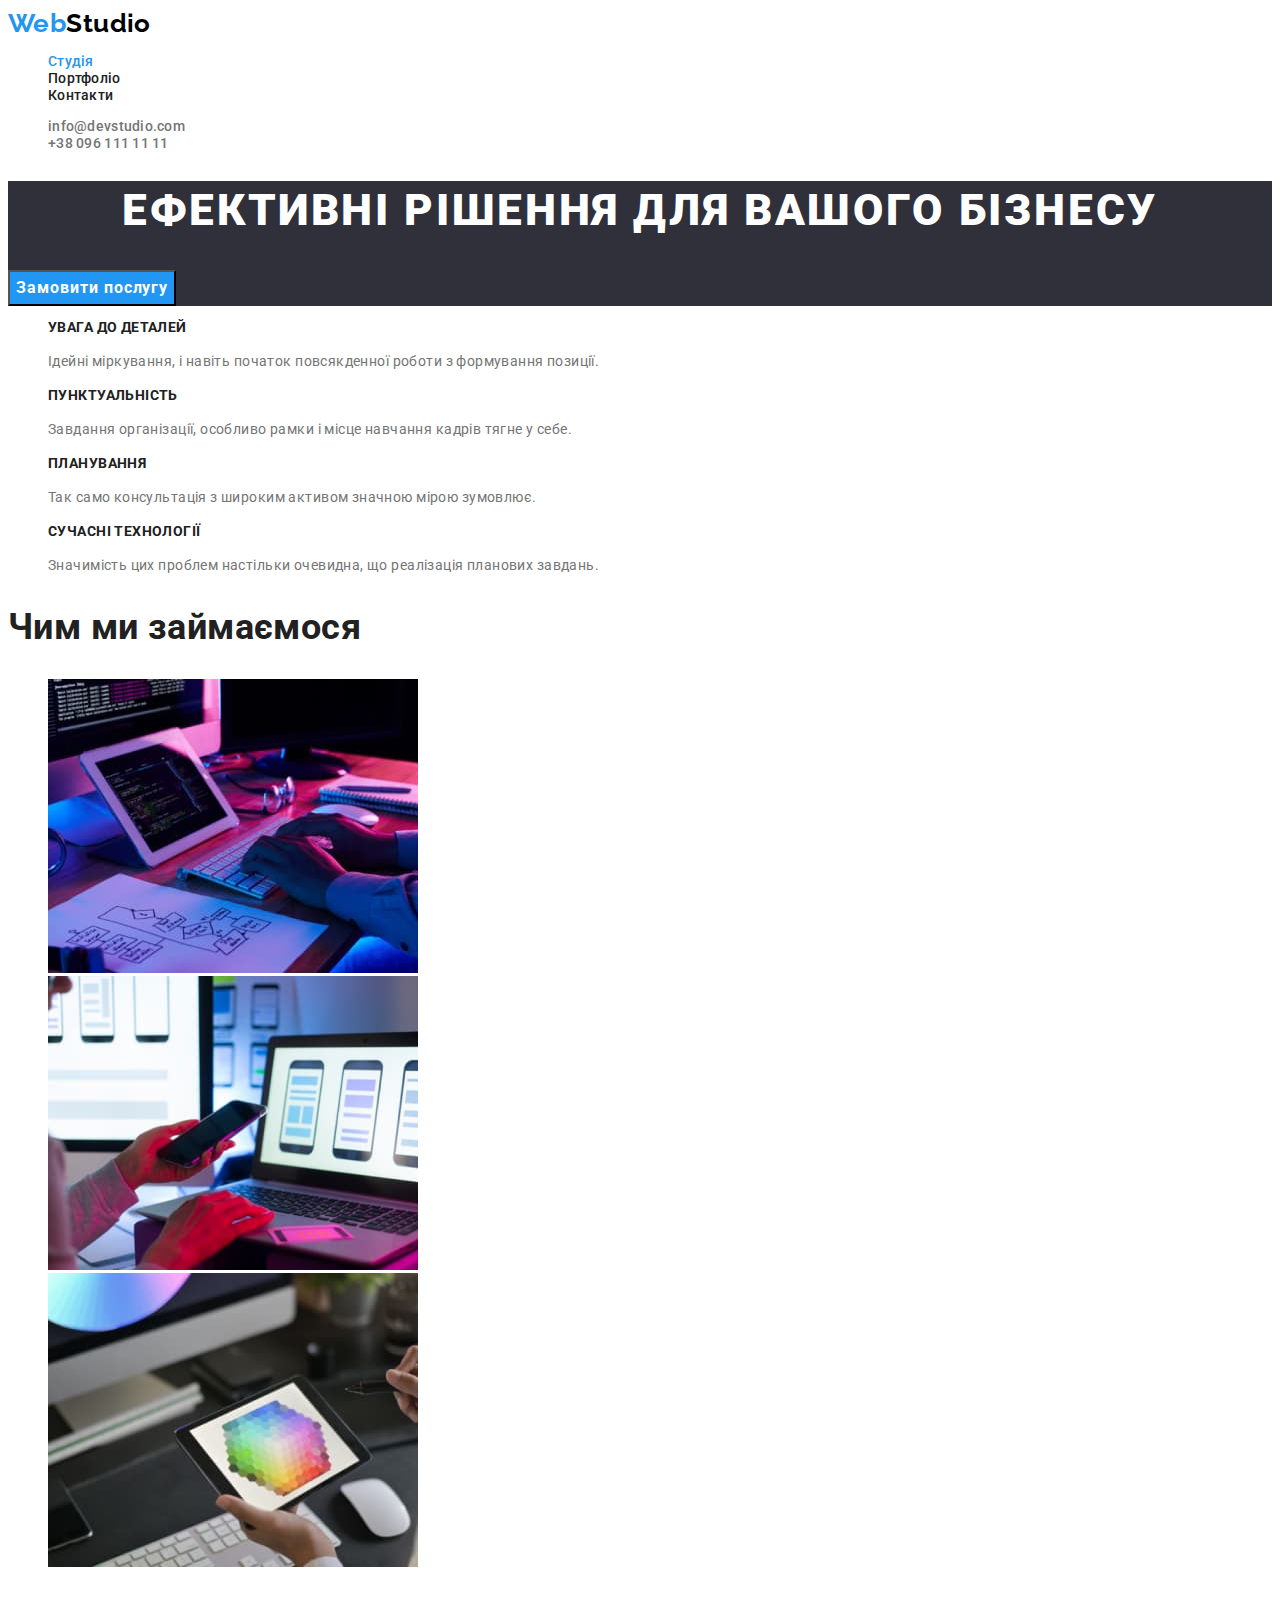
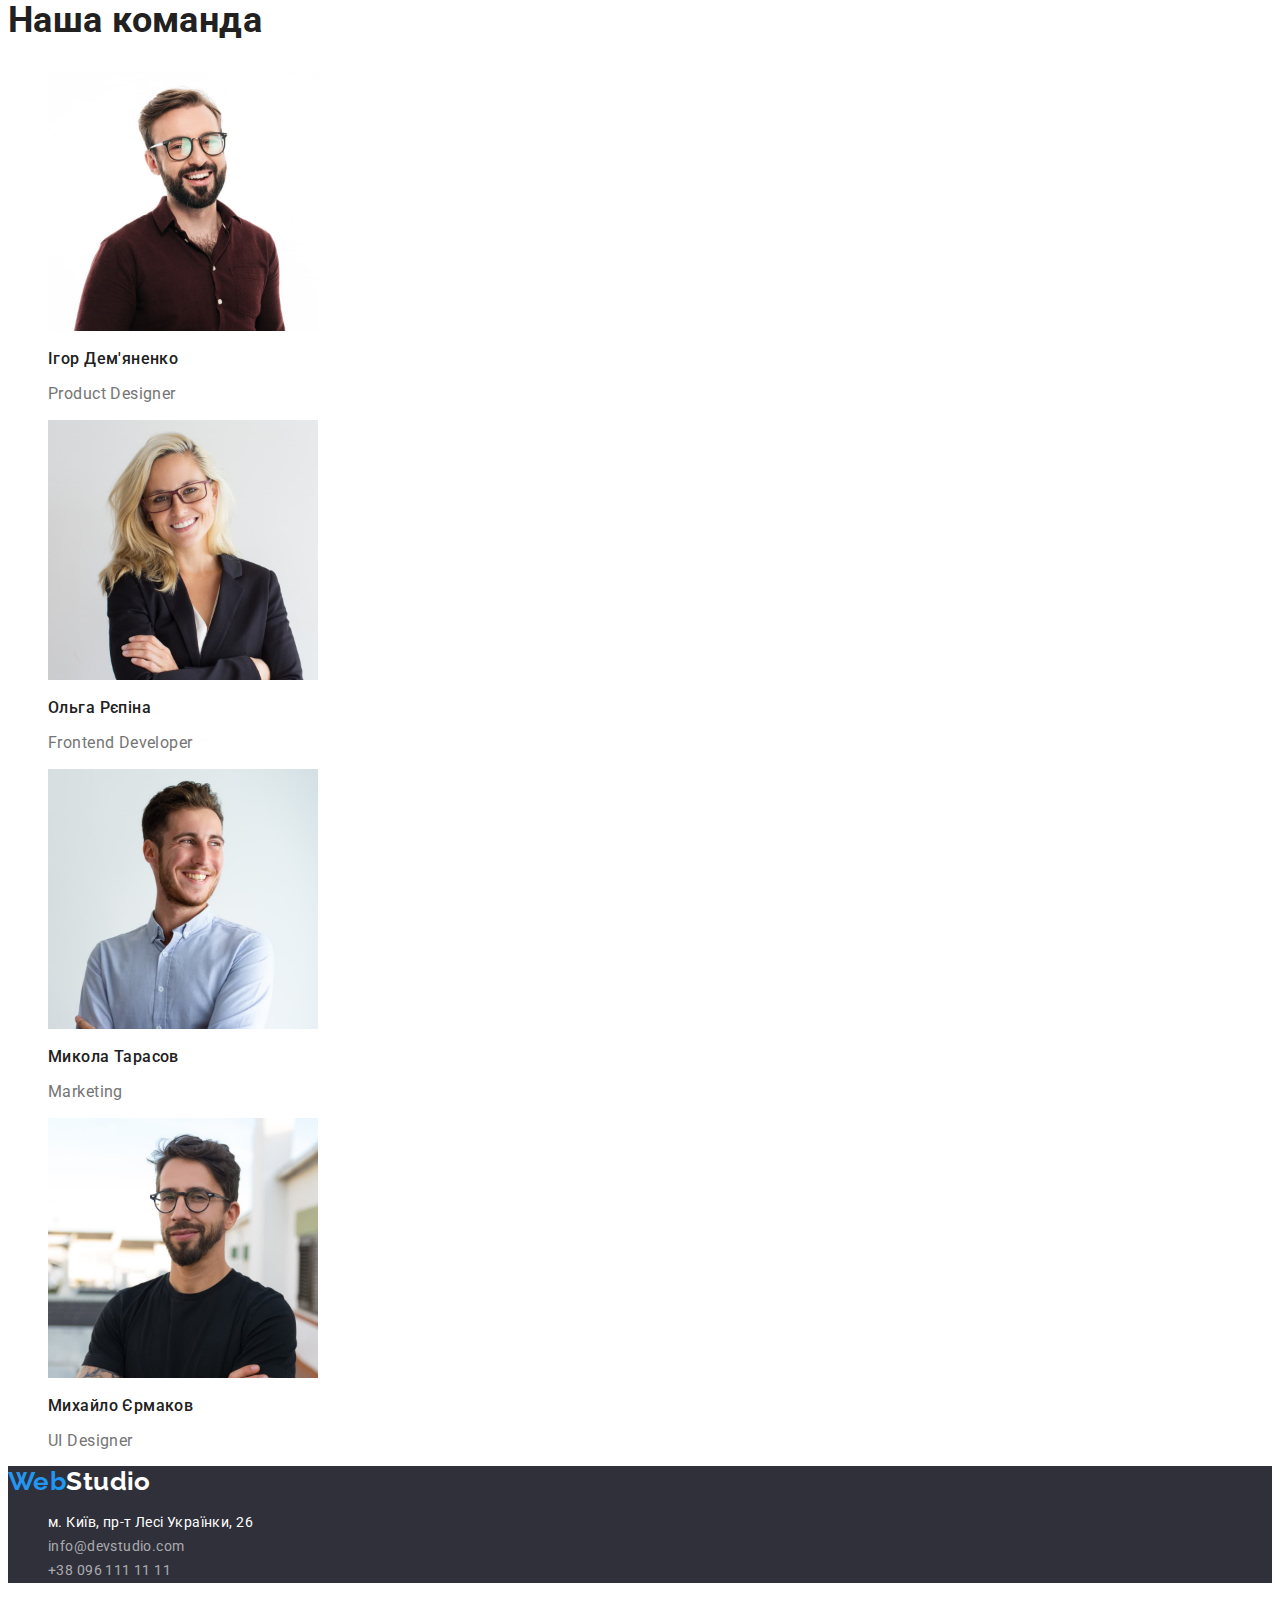
==== index.html @ 8589fad4 "first commit" ====
<!DOCTYPE html>
<html lang="uk">
<head>
    <meta charset="UTF-8">
    <meta http-equiv="X-UA-Compatible" content="IE=edge">
    <meta name="viewport" content="width=device-width, initial-scale=1.0">
    <link rel="preconnect" href="https://fonts.googleapis.com">
    <link rel="preconnect" href="https://fonts.gstatic.com" crossorigin>
    <link href="https://fonts.googleapis.com/css2?family=Raleway:wght@700&family=Roboto:wght@400;500;700;900&display=swap" rel="stylesheet">
    <title>WebStudio</title>
    <link rel="stylesheet" href="./css/styles.css"/> 
</head>
<body>
    <!--Header-->
    <header>
        <a href="./index.html" class="logo">
            Web<span class="logo-part">Studio</span>
        </a>
        <nav>
            <ul class="site-nav">
                <li><a href="./index.html" class="link current">Студія</a></li>
                <li><a href="./portfolio.html">Портфоліо</a></li>
                <li><a href="#">Контакти</a></li>
            </ul>
        </nav>
            <ul>
                <li><a href="mailto:info@devstudio.com" class="contacts">info@devstudio.com</a></li>
                <li><a href="tel:+380961111111" class="contacts">+38 096 111 11 11</a></li>
            </ul>
    </header>
    <main>
    <!--Hero section-->
        <section class="hero-section">
            <h1 class="hero-title">Ефективні рішення для вашого бізнесу</h1>
            <button type="button" class="hero-button">Замовити послугу</button>
        </section>
    <!--Benefits-->
        <section>
            <h2 class="visually-hidden">Переваги</h2>
            <ul class="main-list">
                <li>
                    <h3 class="main-chapter">УВАГА ДО ДЕТАЛЕЙ</h3>
                    <p class="main-paragraphs">Ідейні міркування, і навіть початок повсякденної роботи з формування позиції.</p>
                </li>
                <li>
                    <h3 class="main-chapter">ПУНКТУАЛЬНІСТЬ</h3>
                    <p class="main-paragraphs">Завдання організації, особливо рамки і місце навчання кадрів тягне у себе.</p>
                </li>
                <li>
                    <h3 class="main-chapter">ПЛАНУВАННЯ</h3>
                    <p class="main-paragraphs">Так само консультація з широким активом значною мірою зумовлює.</p>
                </li>
                <li>
                    <h3 class="main-chapter">СУЧАСНІ ТЕХНОЛОГІЇ</h3>
                    <p class="main-paragraphs">Значимість цих проблем настільки очевидна, що реалізація планових завдань.</p>
                </li>
            </ul>
        </section>
    <!--About-->
        <section>
            <h2 class="main-titles">Чим ми займаємося</h2>
            <ul>
                <li>
                    <img src="./images/box1.jpg" alt="Фото роботи за ноутбуком 1" width="370" height="294"/>
                </li>
                <li>
                    <img src="./images/box2.jpg" alt="Фото роботи за ноутбуком 2" width="370" height="294"/>
                </li>
                <li>
                    <img src="./images/box3.jpg" alt="Фото роботи за ноутбуком 3" width="370" height="294"/>
                </li>
            </ul>
        </section>
    <!--Our team-->
        <section>
            <h2 class="main-titles">Наша команда</h2>
            <ul>
                <li>
                    <img src="./images/img.jpg" alt="Фото Ігоря" width="270" height="260">
                    <h3 class="names">Ігор Дем'яненко</h3>
                    <p class="description">Product Designer</p>
                </li>
                <li>
                    <img src="./images/img1.jpg" alt="Фото Ольги" width="270" height="260">
                    <h3 class="names">Ольга Рєпіна</h3>
                    <p class="description">Frontend Developer</p>
                </li>
                <li>
                    <img src="./images/img2.jpg" alt="Фото Миколи" width="270" height="260">
                    <h3 class="names">Микола Тарасов</h3>
                    <p class="description">Marketing</p>
                </li>
                <li>
                    <img src="./images/img3.jpg" alt="Фото Михайла" width="270" height="260">
                    <h3 class="names">Михайло Єрмаков</h3>
                    <p class="description">UI Designer</p>
                </li>
            </ul>
        </section>
    </main>
<!--Footer-->
    <footer class="footer">
        <a href="./index.html" class="logo">
            Web<span class="logo-footer">Studio</span>
        </a>
        <address>
            <ul>
                <li>
                    <a 
                        href="https://goo.gl/maps/TRqqrXZ8RcxZsatw5"
                        target="_blank"
                        rel="noopener noreferrer nofollow"  class="studio-address">
                        м. Київ, пр-т Лесі Українки, 26
                    </a>
                </li>
                <li>
                    <a href="mailto:info@devstudio.com" class="contacts-footer">info@devstudio.com</a>
                </li>
                <li>
                    <a href="tel:+380961111111"  class="contacts-footer">+38 096 111 11 11</a>
                </li>
            </ul>  
        </address>
    </footer>
</body>
</html>
---- css/styles.css ----
/* колір основного тексту #212121 */
/* другий колір тексту #757575 */
/* білий #fff */
/* чорний #000 */
/* акцент #2196F3 */

:root{
    --primary-text-color: #212121;
    --seconday-text-color: #757575;
    --accent-color: #2196F3;
    --letters-color: #fff;
    --logo-color: #000;
    --footer-links-color: rgba(255, 255, 255, 0.6);
    --hero-bg-color: #2F303A;  
    --footer-bg-color: #2F303A;
    --hero-button-color: #188CEB;
    --button-bg-color: #F5F4FA;
}

body{
    font-family: 'Roboto', sans-serif;
    background-color: var(--letters-color);
    color: var(--primary-text-color);
    letter-spacing: 0.03em;
    font-size: 14px;
}

a{
    text-decoration: none;
}

/* Header */

.logo{
    color: var(--accent-color);
    font-family: 'Raleway';
    font-style: normal;
    font-weight: 700;
    font-size: 26px;
    line-height: 1.19;
}

.logo-part{
    color: var(--logo-color)
}

ul{
    list-style: none;
}

/* Site nav */

.site-nav a {
    color: var(--primary-text-color);
    font-weight: 500;
    line-height: 1.14;
    letter-spacing: 0.02em;
}

.site-nav a:hover,.site-nav a:focus{
    color: var(--accent-color);
}

.site-nav .link.current{
    color: var(--accent-color)
}

.contacts{
    color: var(--seconday-text-color);
    font-weight: 500;
    line-height: 1.14;
    letter-spacing: 0.02em;
}

.contacts:hover,.contacts:focus{
    color: var(--accent-color);
}

/* Hero */

/* Додаю колір, щоб було видно білі літери, потім перероблю як треба */
.hero-section{
    background-color: var(--hero-bg-color);   
}

.hero-title{
    color: var(--letters-color);
    font-weight: 900;
    font-size: 44px;
    line-height: 1.36;
    text-align: center;
    letter-spacing: 0.06em;
    text-transform: uppercase;
}

.hero-button{
    color: var(--letters-color);
    background-color: var(--accent-color);
    font-family: inherit;
    font-style: normal;
    font-weight: 700;
    font-size: 16px;
    line-height: 1.87;
    letter-spacing: 0.06em;
    cursor: pointer;
}

.hero-button:hover,.hero-button:focus{
    background-color: var(--hero-button-color);
}

/* Main */

.buttons-list button{
    color: var(--primary-text-color);
    background-color: var(--button-bg-color);
    font-family: inherit;
    font-weight: 500;
    font-size: 16px;
    line-height: 1.62;
    cursor: pointer;
}

.buttons-list button:hover,.buttons-list button:focus{
    background-color: var(--accent-color);
    color: var(--letters-color);
}

.main-chapter{
    color: var(--primary-text-color);
    font-weight: 700;
    font-size: 14px;
    line-height: 1.14;
    text-transform: uppercase;    
}

.main-titles{
    color: var(--primary-text-color);
    font-weight: 700;
    font-size: 36px;
    line-height: 1.16;
}

.main-paragraphs{
    color: var(--seconday-text-color);
    line-height: 1.7;
}

.names{
    color: var(--primary-text-color);
    font-weight: 500;
    font-size: 16px;
    line-height: 1.18;
}

.description{
    color: var(--seconday-text-color);
    font-size: 16px;
    line-height: 1.18;
}

.examples-titles{
    color: var(--primary-text-color);
    font-size: 18px;
    line-height: 2;
    letter-spacing: 0.06em;
}

.examples-paragraphs{
    color: var(--seconday-text-color);
    font-size: 16px;
    line-height: 1.87;
}

/* Footer */

.studio-address{
    color: var(--letters-color);
    line-height: 1.7;
}

.footer{
    background-color: var(--footer-bg-color);
}

address{
    font-style: normal;
}

.logo-footer{
    color: var(--letters-color);
}
 
.studio-address:hover,.studio-address:focus{
    color: var(--accent-color);
}

.contacts-footer{
    color: var(--footer-links-color);
    line-height: 1.7;
}

.contacts-footer:hover,.contacts-footer:focus{
    color: var(--accent-color);
}

.visually-hidden{
    position: absolute;
    white-space: nowrap;
    width: 1px;
    height: 1px;
    overflow: hidden;
    border: 0;
    padding: 0;
    clip: rect(0 0 0 0);
    clip-path: inset(50%);
    margin: -1px;
}
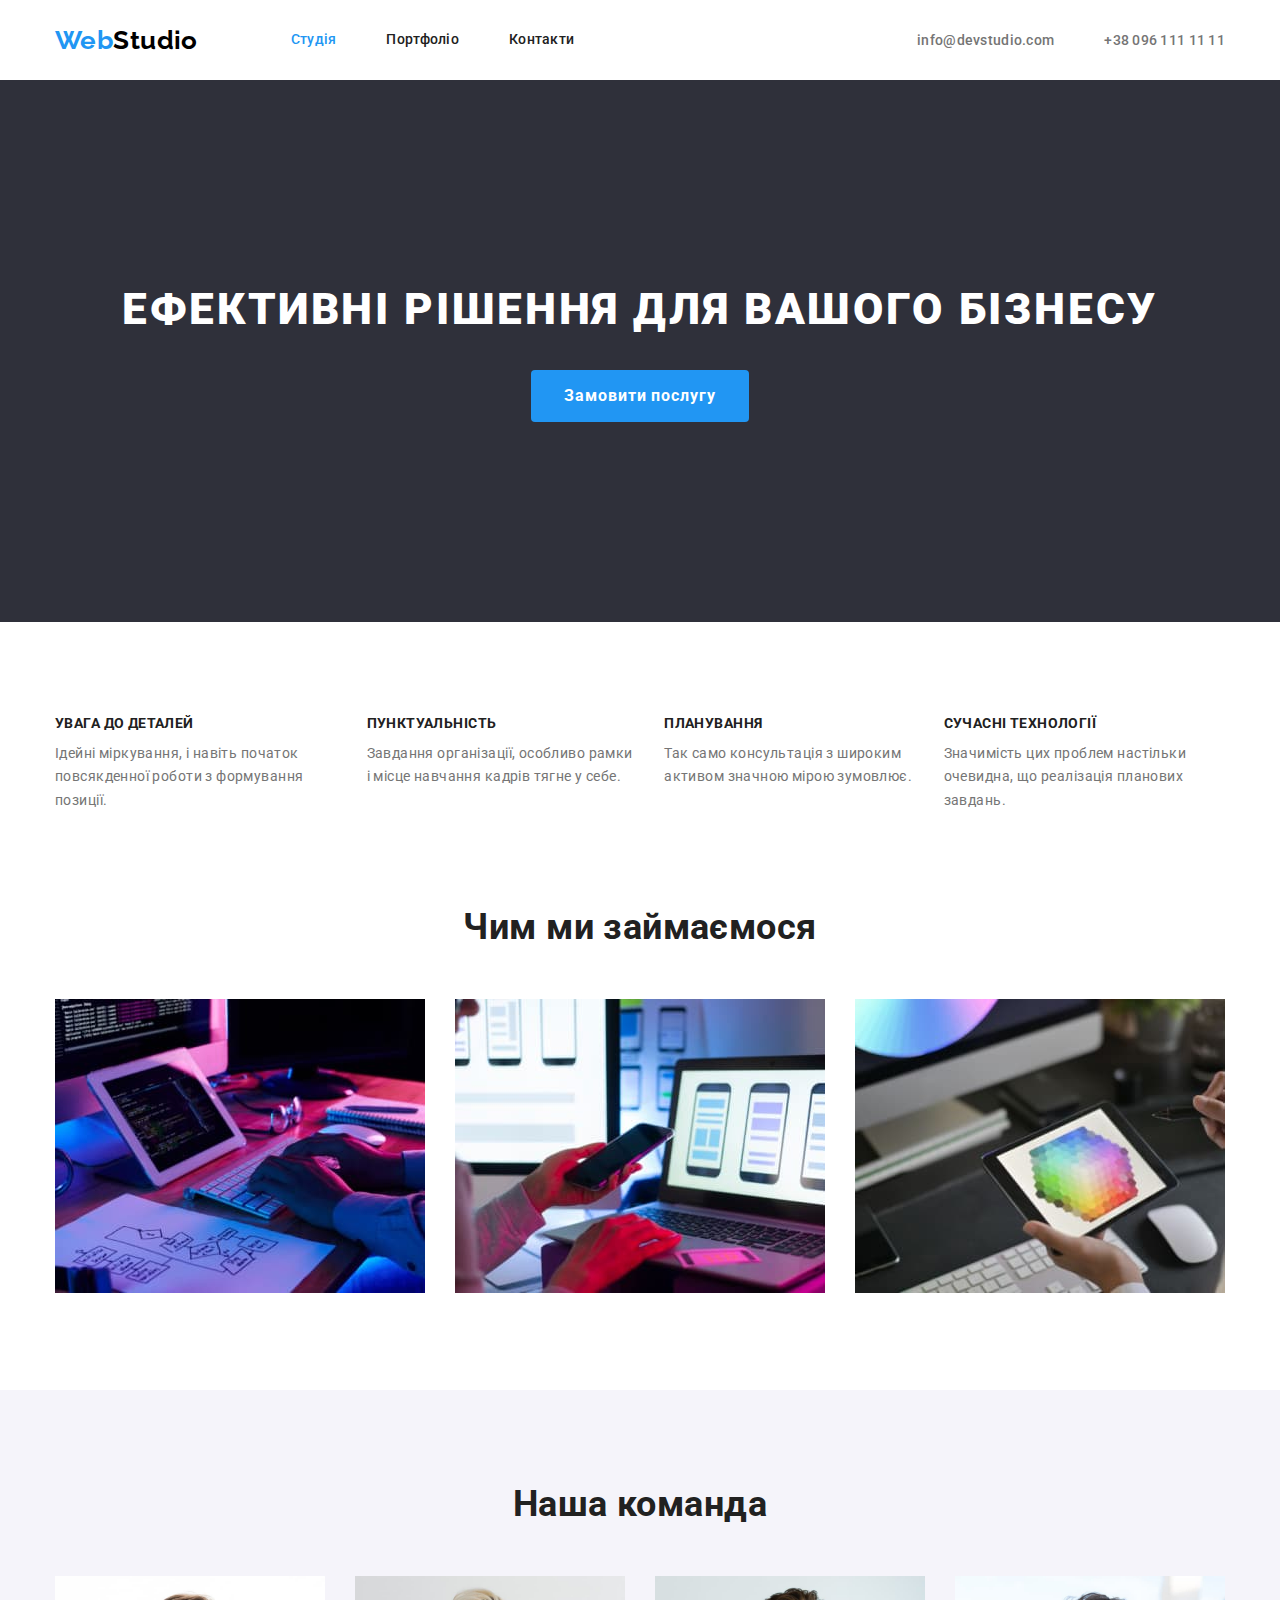
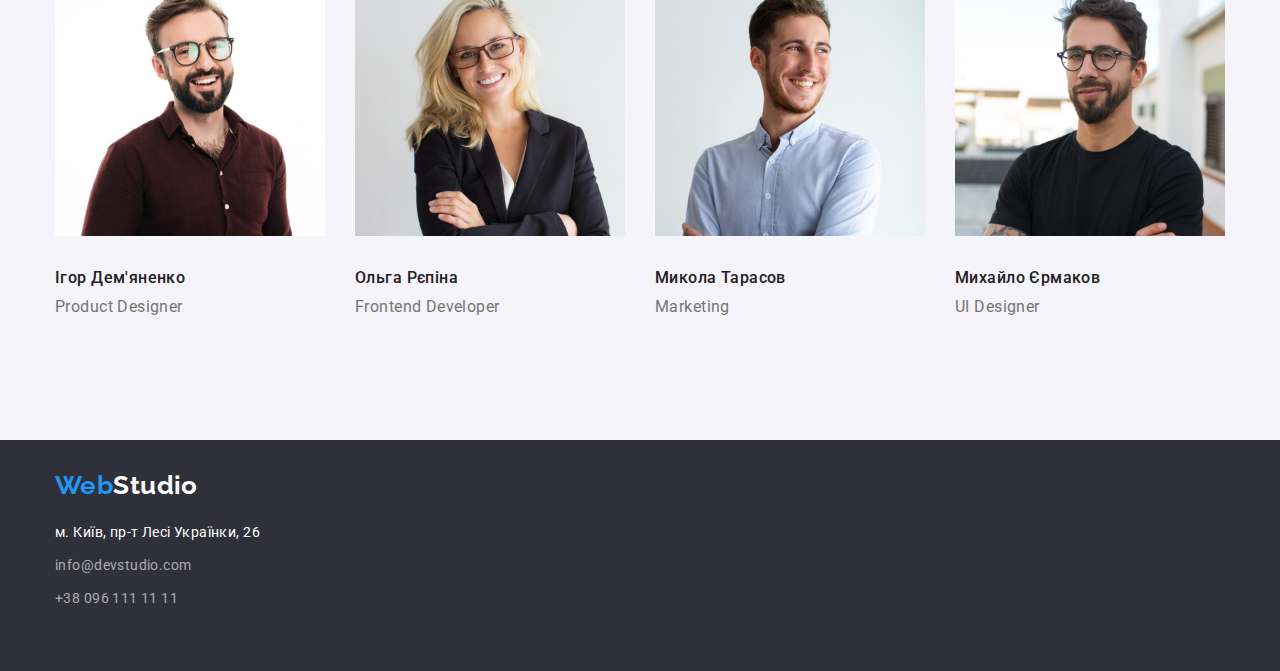
==== commit 79836155: "padding margin flexbox" ====
--- a/index.html
+++ b/index.html
@@ -8,25 +8,28 @@
     <link rel="preconnect" href="https://fonts.gstatic.com" crossorigin>
     <link href="https://fonts.googleapis.com/css2?family=Raleway:wght@700&family=Roboto:wght@400;500;700;900&display=swap" rel="stylesheet">
     <title>WebStudio</title>
+    <link rel="stylesheet" href="https://cdnjs.cloudflare.com/ajax/libs/modern-normalize/1.1.0/modern-normalize.min.css">
     <link rel="stylesheet" href="./css/styles.css"/> 
 </head>
 <body>
     <!--Header-->
     <header>
-        <a href="./index.html" class="logo">
-            Web<span class="logo-part">Studio</span>
-        </a>
-        <nav>
-            <ul class="site-nav">
-                <li><a href="./index.html" class="link current">Студія</a></li>
-                <li><a href="./portfolio.html">Портфоліо</a></li>
-                <li><a href="#">Контакти</a></li>
-            </ul>
-        </nav>
-            <ul>
-                <li><a href="mailto:info@devstudio.com" class="contacts">info@devstudio.com</a></li>
-                <li><a href="tel:+380961111111" class="contacts">+38 096 111 11 11</a></li>
-            </ul>
+        <div class="container main-nav">
+            <a href="./index.html" class="logo">
+                Web<span class="logo-part">Studio</span>
+            </a>
+            <nav>
+                <ul class="site-nav">
+                    <li class="item"><a href="./index.html" class="link current">Студія</a></li>
+                    <li class="item"><a href="./portfolio.html">Портфоліо</a></li>
+                    <li class="item"><a href="#">Контакти</a></li>
+                </ul>
+            </nav>
+                <ul class="contacts-list">
+                    <li class="item"><a href="mailto:info@devstudio.com" class="contacts">info@devstudio.com</a></li>
+                    <li class="item"><a href="tel:+380961111111" class="contacts">+38 096 111 11 11</a></li>
+                </ul>
+        </div>  
     </header>
     <main>
     <!--Hero section-->
@@ -36,91 +39,99 @@
         </section>
     <!--Benefits-->
         <section>
-            <h2 class="visually-hidden">Переваги</h2>
+            <div class="container">
+                <h2 class="visually-hidden">Переваги</h2>
             <ul class="main-list">
-                <li>
+                <li class="item">
                     <h3 class="main-chapter">УВАГА ДО ДЕТАЛЕЙ</h3>
                     <p class="main-paragraphs">Ідейні міркування, і навіть початок повсякденної роботи з формування позиції.</p>
                 </li>
-                <li>
+                <li class="item">
                     <h3 class="main-chapter">ПУНКТУАЛЬНІСТЬ</h3>
                     <p class="main-paragraphs">Завдання організації, особливо рамки і місце навчання кадрів тягне у себе.</p>
                 </li>
-                <li>
+                <li class="item">
                     <h3 class="main-chapter">ПЛАНУВАННЯ</h3>
                     <p class="main-paragraphs">Так само консультація з широким активом значною мірою зумовлює.</p>
                 </li>
-                <li>
+                <li class="item">
                     <h3 class="main-chapter">СУЧАСНІ ТЕХНОЛОГІЇ</h3>
                     <p class="main-paragraphs">Значимість цих проблем настільки очевидна, що реалізація планових завдань.</p>
                 </li>
             </ul>
+            </div>
         </section>
     <!--About-->
         <section>
-            <h2 class="main-titles">Чим ми займаємося</h2>
-            <ul>
-                <li>
-                    <img src="./images/box1.jpg" alt="Фото роботи за ноутбуком 1" width="370" height="294"/>
-                </li>
-                <li>
-                    <img src="./images/box2.jpg" alt="Фото роботи за ноутбуком 2" width="370" height="294"/>
-                </li>
-                <li>
-                    <img src="./images/box3.jpg" alt="Фото роботи за ноутбуком 3" width="370" height="294"/>
-                </li>
-            </ul>
+            <div class="container">
+                <h2 class="main-titles">Чим ми займаємося</h2>
+                <ul class="works">
+                    <li class="item">
+                        <img src="./images/box1.jpg" alt="Фото роботи за ноутбуком 1" width="370" height="294"/>
+                    </li>
+                    <li class="item">
+                        <img src="./images/box2.jpg" alt="Фото роботи за ноутбуком 2" width="370" height="294"/>
+                    </li>
+                    <li class="item">
+                        <img src="./images/box3.jpg" alt="Фото роботи за ноутбуком 3" width="370" height="294"/>
+                    </li>
+                </ul>
+            </div>
         </section>
     <!--Our team-->
-        <section>
-            <h2 class="main-titles">Наша команда</h2>
-            <ul>
-                <li>
-                    <img src="./images/img.jpg" alt="Фото Ігоря" width="270" height="260">
+        <section class="team">
+            <div class="container">
+                <h2 class="main-titles">Наша команда</h2>
+            <ul class="team-list">
+                <li class="item">
+                    <img src="./images/img.jpg" alt="Фото Ігоря" width="270" height="260" class="photo">
                     <h3 class="names">Ігор Дем'яненко</h3>
                     <p class="description">Product Designer</p>
                 </li>
-                <li>
-                    <img src="./images/img1.jpg" alt="Фото Ольги" width="270" height="260">
+                <li class="item">
+                    <img src="./images/img1.jpg" alt="Фото Ольги" width="270" height="260" class="photo">
                     <h3 class="names">Ольга Рєпіна</h3>
                     <p class="description">Frontend Developer</p>
                 </li>
-                <li>
-                    <img src="./images/img2.jpg" alt="Фото Миколи" width="270" height="260">
+                <li class="item">
+                    <img src="./images/img2.jpg" alt="Фото Миколи" width="270" height="260" class="photo">
                     <h3 class="names">Микола Тарасов</h3>
                     <p class="description">Marketing</p>
                 </li>
-                <li>
-                    <img src="./images/img3.jpg" alt="Фото Михайла" width="270" height="260">
+                <li class="item">
+                    <img src="./images/img3.jpg" alt="Фото Михайла" width="270" height="260" class="photo">
                     <h3 class="names">Михайло Єрмаков</h3>
                     <p class="description">UI Designer</p>
                 </li>
             </ul>
+            </div>
         </section>
     </main>
 <!--Footer-->
     <footer class="footer">
-        <a href="./index.html" class="logo">
-            Web<span class="logo-footer">Studio</span>
-        </a>
-        <address>
-            <ul>
-                <li>
-                    <a 
-                        href="https://goo.gl/maps/TRqqrXZ8RcxZsatw5"
-                        target="_blank"
-                        rel="noopener noreferrer nofollow"  class="studio-address">
-                        м. Київ, пр-т Лесі Українки, 26
-                    </a>
-                </li>
-                <li>
-                    <a href="mailto:info@devstudio.com" class="contacts-footer">info@devstudio.com</a>
-                </li>
-                <li>
-                    <a href="tel:+380961111111"  class="contacts-footer">+38 096 111 11 11</a>
-                </li>
-            </ul>  
-        </address>
+        <div class="container">
+            <a href="./index.html" class="logo">
+                Web<span class="logo-footer">Studio</span>
+            </a>
+            <address>
+                <ul>
+                    <li class="item">
+                        <a 
+                            href="https://goo.gl/maps/TRqqrXZ8RcxZsatw5"
+                            target="_blank"
+                            rel="noopener noreferrer nofollow"  class="studio-address">
+                            м. Київ, пр-т Лесі Українки, 26
+                        </a>
+                    </li>
+                    <li class="item">
+                        <a href="mailto:info@devstudio.com" class="contacts-footer">info@devstudio.com</a>
+                    </li>
+                    <li class="item">
+                        <a href="tel:+380961111111"  class="contacts-footer">+38 096 111 11 11</a>
+                    </li>
+                </ul>  
+            </address>
+        </div>
     </footer>
 </body>
 </html>--- a/css/styles.css
+++ b/css/styles.css
@@ -3,6 +3,26 @@
 /* білий #fff */
 /* чорний #000 */
 /* акцент #2196F3 */
+html{
+    box-sizing: border-box;
+}
+
+*,
+*::before,
+*::after{
+    box-sizing: inherit;
+}
+
+ul{
+    padding: 0;
+    margin: 0;
+    list-style: none;
+}
+
+h1,h2,h3,h4,h5,h6,p{
+    margin-top: 0;
+    margin-bottom: 0;
+}
 
 :root{
     --primary-text-color: #212121;
@@ -29,6 +49,13 @@
     text-decoration: none;
 }
 
+.container{
+    width: 1200px;
+    margin: 0 auto;
+    padding-left: 15px;
+    padding-right: 15px;
+}
+
 /* Header */
 
 .logo{
@@ -44,13 +71,26 @@
     color: var(--logo-color)
 }
 
-ul{
-    list-style: none;
-}
-
 /* Site nav */
 
+.main-nav{
+    display: flex;
+    align-items: center;
+}
+
+.site-nav{
+    display: flex;
+    margin-left: 93px;
+}
+
+.site-nav .item:not(:last-child){
+    margin-right: 50px;
+}
+
 .site-nav a {
+    display: block;
+    padding-top: 32px;
+    padding-bottom: 32px;
     color: var(--primary-text-color);
     font-weight: 500;
     line-height: 1.14;
@@ -63,6 +103,15 @@
 
 .site-nav .link.current{
     color: var(--accent-color)
+}
+
+.contacts-list{
+    display: flex;
+    margin-left: auto;
+}
+
+.contacts-list .item + .item{
+    margin-left: 50px;
 }
 
 .contacts{
@@ -79,8 +128,16 @@
 /* Hero */
 
 /* Додаю колір, щоб було видно білі літери, потім перероблю як треба */
+
+section{
+    padding-bottom: 94px;
+}
+
 .hero-section{
     background-color: var(--hero-bg-color);   
+    text-align: center;
+    padding-top: 200px;
+    padding-bottom: 200px;
 }
 
 .hero-title{
@@ -88,12 +145,17 @@
     font-weight: 900;
     font-size: 44px;
     line-height: 1.36;
-    text-align: center;
     letter-spacing: 0.06em;
     text-transform: uppercase;
+    margin-bottom: 30px;
 }
 
 .hero-button{
+    display: inline-block;
+    border: 1px solid transparent;
+    border-radius: 4px;
+    padding: 10px 32px;
+    min-width: 216px;
     color: var(--letters-color);
     background-color: var(--accent-color);
     font-family: inherit;
@@ -111,7 +173,18 @@
 
 /* Main */
 
+.buttons-list{
+    display: flex;
+    justify-content: center;
+    margin-top: 100px;
+    margin-bottom: 50px;
+}
+
 .buttons-list button{
+    display: inline-block;
+    border: 1px solid transparent;
+    border-radius: 4px;
+    padding: 6px 22px;
     color: var(--primary-text-color);
     background-color: var(--button-bg-color);
     font-family: inherit;
@@ -121,9 +194,23 @@
     cursor: pointer;
 }
 
+.buttons-list .button:not(:first-child){
+    margin-left: 8px;
+}
+
 .buttons-list button:hover,.buttons-list button:focus{
     background-color: var(--accent-color);
     color: var(--letters-color);
+}
+
+.main-list{
+    display: flex;
+    padding-top: 94px;
+}
+
+
+.main-list .item:not(:last-child){
+    margin-right: 30px;
 }
 
 .main-chapter{
@@ -132,13 +219,16 @@
     font-size: 14px;
     line-height: 1.14;
     text-transform: uppercase;    
+    margin-bottom: 10px;
 }
 
 .main-titles{
+    margin-bottom: 50px;
     color: var(--primary-text-color);
     font-weight: 700;
     font-size: 36px;
     line-height: 1.16;
+    text-align: center;
 }
 
 .main-paragraphs{
@@ -146,17 +236,74 @@
     line-height: 1.7;
 }
 
+.works{
+    display: flex;
+}
+
+.works .item:not(:first-child){
+    margin-left: 30px;
+}
+
+.team{
+    background-color: #F5F4FA;
+    padding-top: 94px;
+}
+
+.team-list{
+    display: flex;
+    padding-bottom: 30px;
+}
+
+.team-list .item:not(:first-child){
+    margin-left: 30px;
+}
+
+.photo{
+    margin-bottom: 30px;
+}
+
 .names{
     color: var(--primary-text-color);
     font-weight: 500;
     font-size: 16px;
     line-height: 1.18;
+    margin-bottom: 10px;
 }
 
 .description{
     color: var(--seconday-text-color);
     font-size: 16px;
     line-height: 1.18;
+}
+
+.examples-list{
+    display: flex;
+    flex-wrap: wrap;
+    padding-bottom: 94px;
+}
+
+.examples-list .item{
+    margin-right: 30px;
+    padding-bottom: 20px;
+    margin-bottom: 30px;
+}
+
+.border{
+    padding-top: 20px;
+    padding-right: 24px;
+    padding-left: 24px;
+    padding-bottom: 20px;
+    border-right: 1px solid #EEEEEE;
+    border-left:  1px solid #EEEEEE;
+    border-bottom:  1px solid #EEEEEE;
+}
+
+.examples-list .item:nth-last-child(-n+3){
+    margin-bottom: 0;
+}
+
+.examples-list .item:nth-child(3n){
+    margin-right: 0;
 }
 
 .examples-titles{
@@ -164,6 +311,7 @@
     font-size: 18px;
     line-height: 2;
     letter-spacing: 0.06em;
+    margin-bottom: 4px;
 }
 
 .examples-paragraphs{
@@ -181,10 +329,17 @@
 
 .footer{
     background-color: var(--footer-bg-color);
+    padding-top: 30px;
+    padding-bottom: 60px;
 }
 
 address{
     font-style: normal;
+    margin-top: 20px;
+}
+
+address .item:not(:first-child){
+    margin-top: 9px;
 }
 
 .logo-footer{
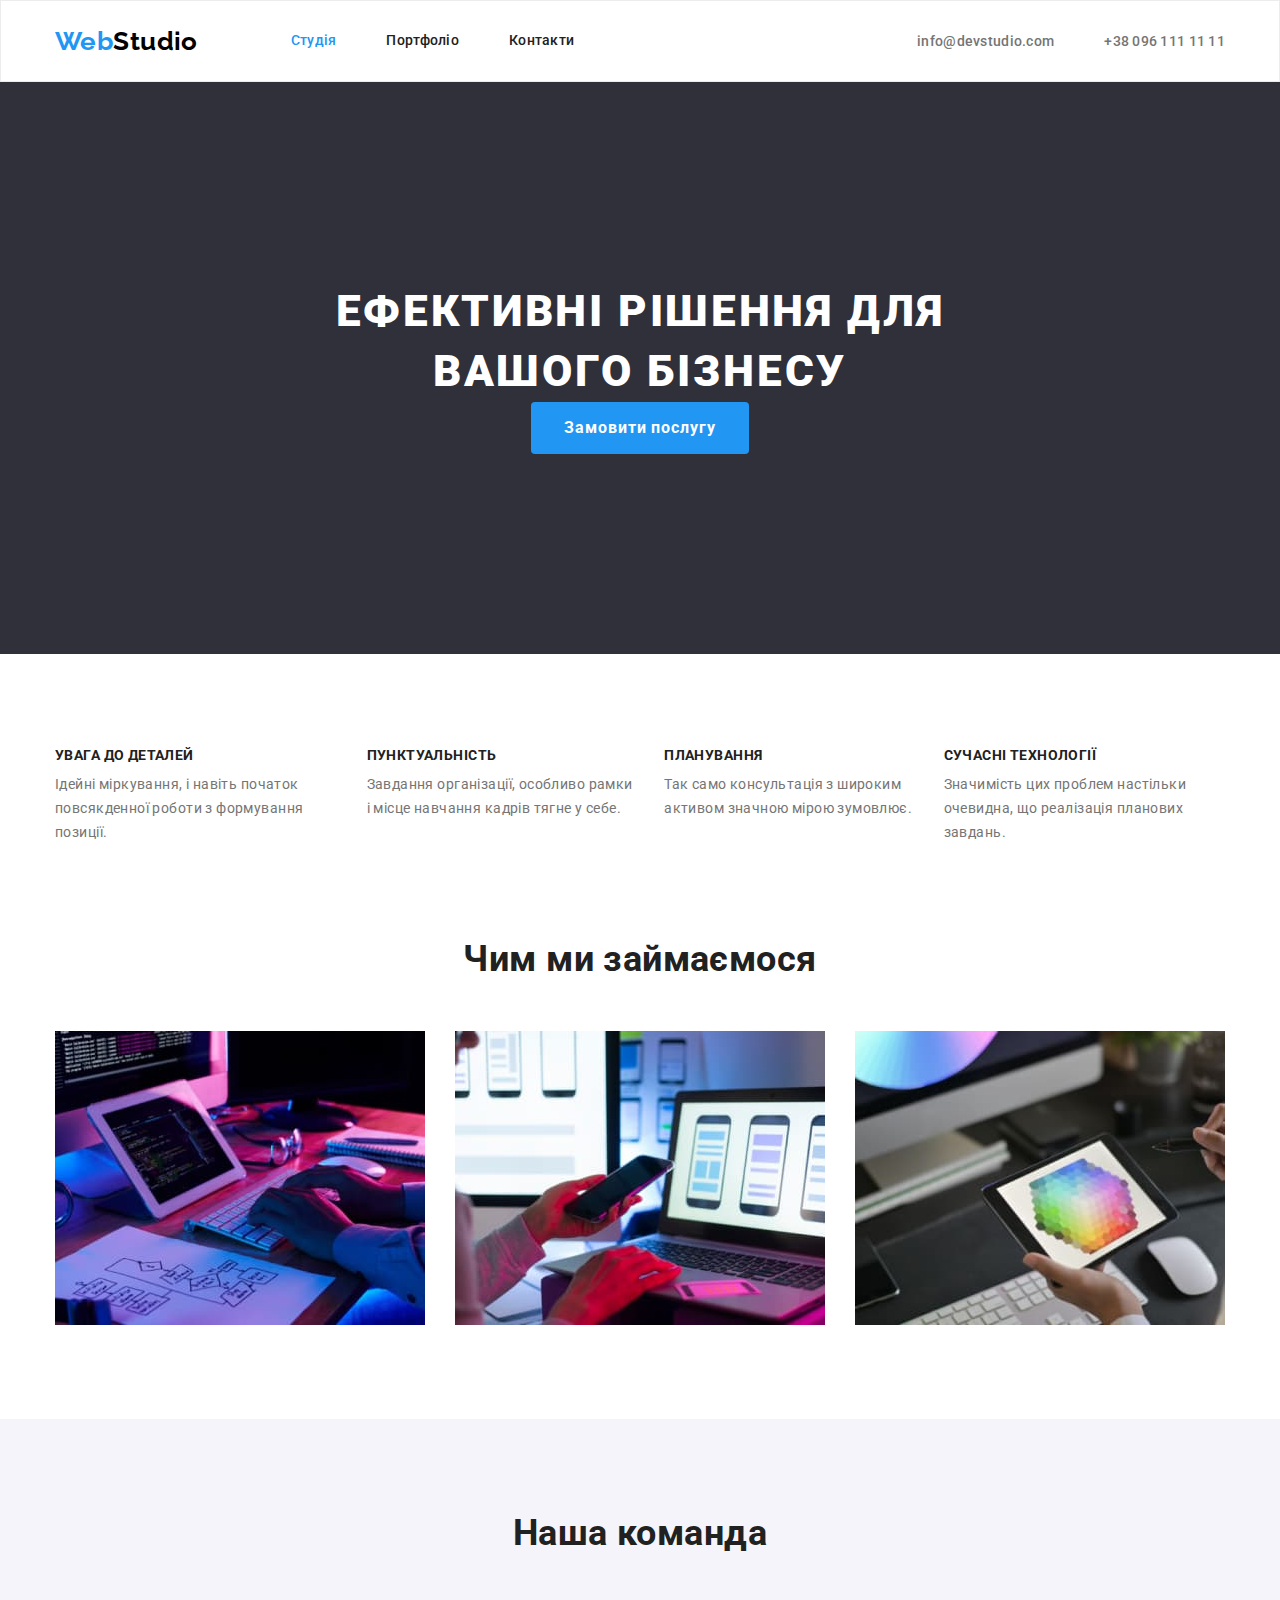
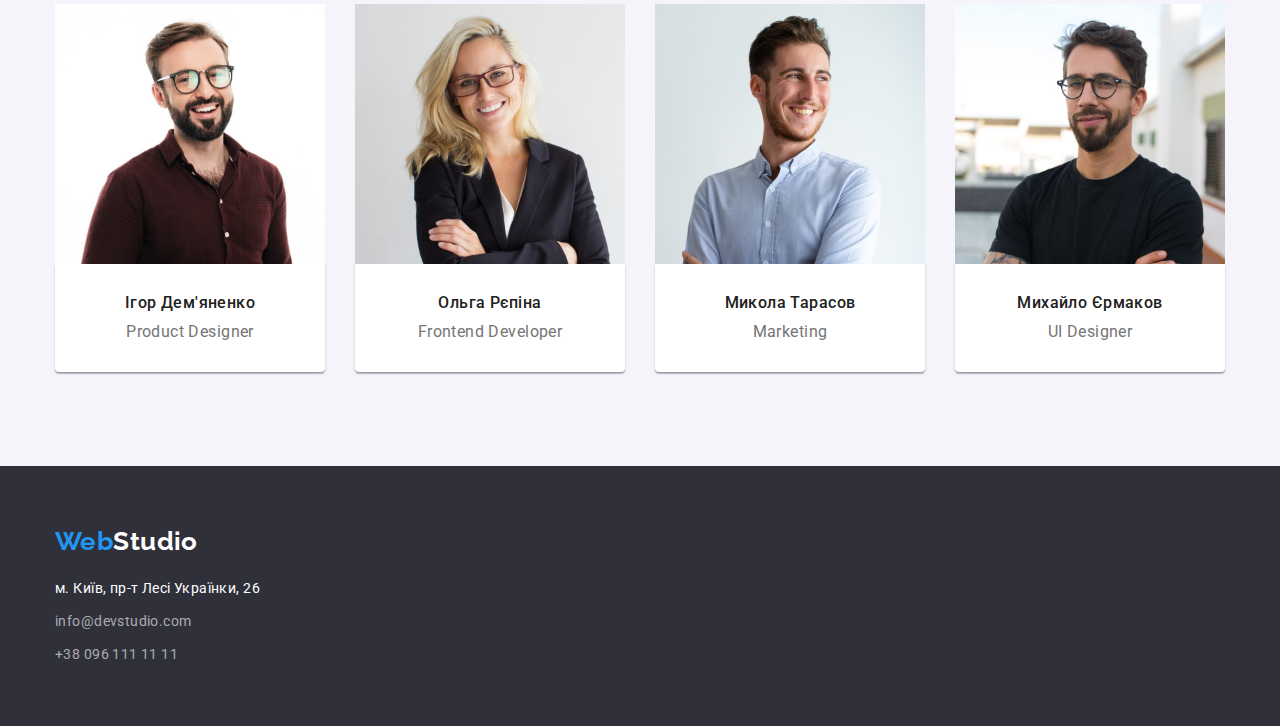
==== commit 59f18288: "corrected mistakes" ====
--- a/index.html
+++ b/index.html
@@ -13,7 +13,7 @@
 </head>
 <body>
     <!--Header-->
-    <header>
+    <header class="header-page">
         <div class="container main-nav">
             <a href="./index.html" class="logo">
                 Web<span class="logo-part">Studio</span>
@@ -38,7 +38,7 @@
             <button type="button" class="hero-button">Замовити послугу</button>
         </section>
     <!--Benefits-->
-        <section>
+        <section class="main-section">
             <div class="container">
                 <h2 class="visually-hidden">Переваги</h2>
             <ul class="main-list">
@@ -85,23 +85,31 @@
             <ul class="team-list">
                 <li class="item">
                     <img src="./images/img.jpg" alt="Фото Ігоря" width="270" height="260" class="photo">
-                    <h3 class="names">Ігор Дем'яненко</h3>
-                    <p class="description">Product Designer</p>
+                    <div class="team-border">
+                        <h3 class="names">Ігор Дем'яненко</h3>
+                        <p class="description">Product Designer</p>
+                    </div>
                 </li>
                 <li class="item">
                     <img src="./images/img1.jpg" alt="Фото Ольги" width="270" height="260" class="photo">
-                    <h3 class="names">Ольга Рєпіна</h3>
-                    <p class="description">Frontend Developer</p>
+                    <div class="team-border">
+                        <h3 class="names">Ольга Рєпіна</h3>
+                        <p class="description">Frontend Developer</p>
+                    </div>
                 </li>
                 <li class="item">
                     <img src="./images/img2.jpg" alt="Фото Миколи" width="270" height="260" class="photo">
-                    <h3 class="names">Микола Тарасов</h3>
-                    <p class="description">Marketing</p>
+                    <div class="team-border">
+                        <h3 class="names">Микола Тарасов</h3>
+                        <p class="description">Marketing</p>
+                    </div>
                 </li>
                 <li class="item">
                     <img src="./images/img3.jpg" alt="Фото Михайла" width="270" height="260" class="photo">
-                    <h3 class="names">Михайло Єрмаков</h3>
-                    <p class="description">UI Designer</p>
+                    <div class="team-border">
+                        <h3 class="names">Михайло Єрмаков</h3>
+                        <p class="description">UI Designer</p>
+                    </div>
                 </li>
             </ul>
             </div>
--- a/css/styles.css
+++ b/css/styles.css
@@ -34,7 +34,9 @@
     --hero-bg-color: #2F303A;  
     --footer-bg-color: #2F303A;
     --hero-button-color: #188CEB;
-    --button-bg-color: #F5F4FA;
+    --section-bg-color: #F5F4FA;
+    --header-border: #ECECEC;
+    --examples-border: #EEEEEE;
 }
 
 body{
@@ -47,6 +49,11 @@
 
 a{
     text-decoration: none;
+}
+
+img{
+    display: block;
+    max-width: 100%;
 }
 
 .container{
@@ -58,6 +65,10 @@
 
 /* Header */
 
+header{
+    border: 1px solid var(--header-border);
+}
+
 .logo{
     color: var(--accent-color);
     font-family: 'Raleway';
@@ -119,6 +130,8 @@
     font-weight: 500;
     line-height: 1.14;
     letter-spacing: 0.02em;
+    padding-top: 32px;
+    padding-bottom: 32px;
 }
 
 .contacts:hover,.contacts:focus{
@@ -147,7 +160,8 @@
     line-height: 1.36;
     letter-spacing: 0.06em;
     text-transform: uppercase;
-    margin-bottom: 30px;
+    max-width: 696px;
+    margin: 0 auto;
 }
 
 .hero-button{
@@ -176,8 +190,9 @@
 .buttons-list{
     display: flex;
     justify-content: center;
-    margin-top: 100px;
+    padding-top: 100px;
     margin-bottom: 50px;
+    gap: 8px;
 }
 
 .buttons-list button{
@@ -186,7 +201,7 @@
     border-radius: 4px;
     padding: 6px 22px;
     color: var(--primary-text-color);
-    background-color: var(--button-bg-color);
+    background-color: var(--section-bg-color);
     font-family: inherit;
     font-weight: 500;
     font-size: 16px;
@@ -194,18 +209,17 @@
     cursor: pointer;
 }
 
-.buttons-list .button:not(:first-child){
-    margin-left: 8px;
-}
-
 .buttons-list button:hover,.buttons-list button:focus{
     background-color: var(--accent-color);
     color: var(--letters-color);
 }
 
+.main-section{
+    padding-top: 94px;
+}
+
 .main-list{
     display: flex;
-    padding-top: 94px;
 }
 
 
@@ -245,23 +259,22 @@
 }
 
 .team{
-    background-color: #F5F4FA;
+    background-color: var(--section-bg-color);
     padding-top: 94px;
 }
 
 .team-list{
     display: flex;
-    padding-bottom: 30px;
+}
+
+.team-list .item{
+    background-color: var(--letters-color);
 }
 
 .team-list .item:not(:first-child){
     margin-left: 30px;
 }
 
-.photo{
-    margin-bottom: 30px;
-}
-
 .names{
     color: var(--primary-text-color);
     font-weight: 500;
@@ -276,16 +289,18 @@
     line-height: 1.18;
 }
 
+.team-border{
+    box-shadow: 0px 1px 3px rgba(0, 0, 0, 0.12), 0px 1px 1px rgba(0, 0, 0, 0.14), 0px 2px 1px rgba(0, 0, 0, 0.2);
+    border-radius: 0px 0px 4px 4px;
+    padding-top: 30px;
+    padding-bottom: 30px;
+    text-align: center;
+}
+
 .examples-list{
     display: flex;
     flex-wrap: wrap;
-    padding-bottom: 94px;
-}
-
-.examples-list .item{
-    margin-right: 30px;
-    padding-bottom: 20px;
-    margin-bottom: 30px;
+    gap: 30px;
 }
 
 .border{
@@ -293,17 +308,9 @@
     padding-right: 24px;
     padding-left: 24px;
     padding-bottom: 20px;
-    border-right: 1px solid #EEEEEE;
-    border-left:  1px solid #EEEEEE;
-    border-bottom:  1px solid #EEEEEE;
-}
-
-.examples-list .item:nth-last-child(-n+3){
-    margin-bottom: 0;
-}
-
-.examples-list .item:nth-child(3n){
-    margin-right: 0;
+    border-right: 1px solid var(--examples-border);
+    border-left:  1px solid var(--examples-border);
+    border-bottom:  1px solid var(--examples-border);
 }
 
 .examples-titles{
@@ -329,7 +336,7 @@
 
 .footer{
     background-color: var(--footer-bg-color);
-    padding-top: 30px;
+    padding-top: 60px;
     padding-bottom: 60px;
 }
 
